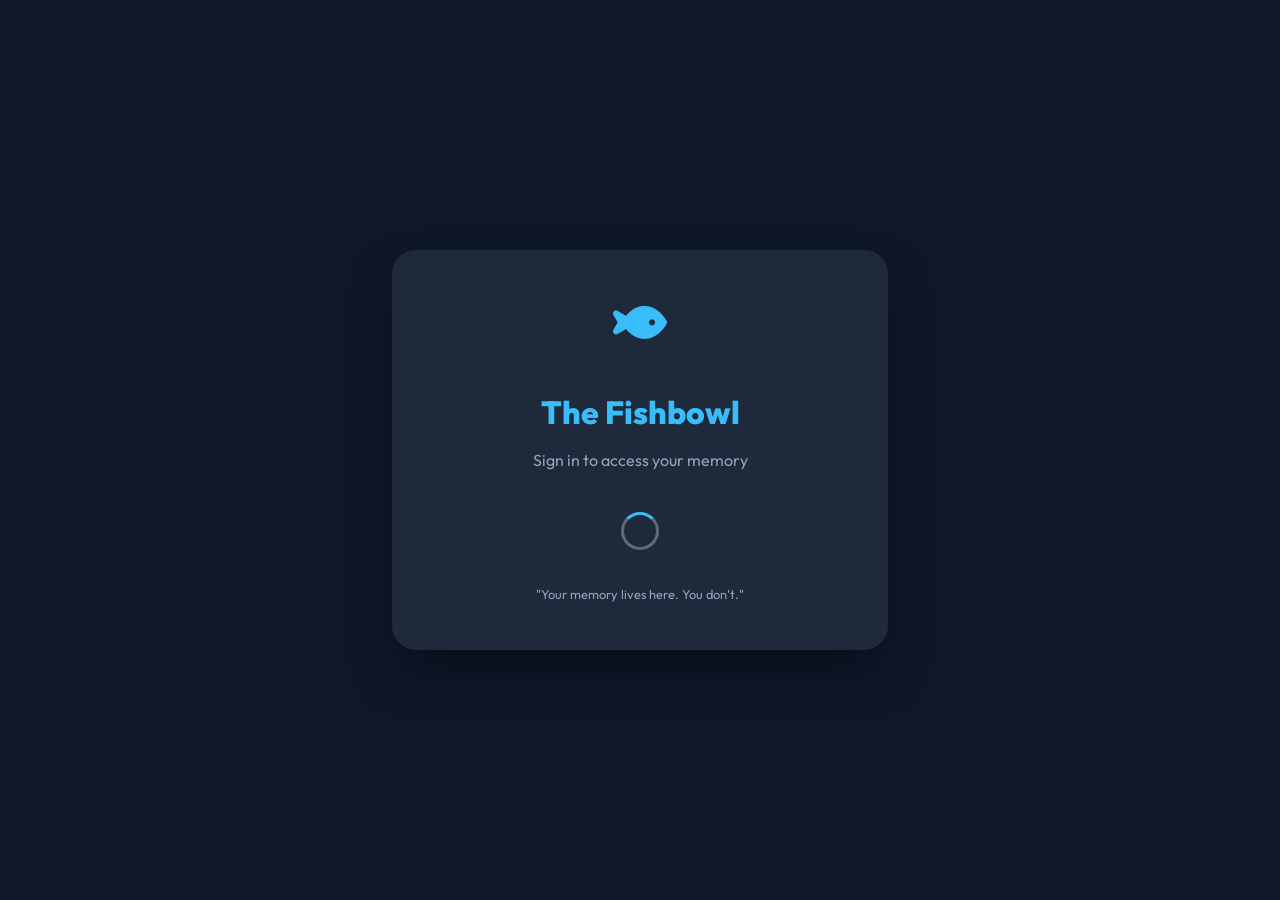
==== src/Fishbowl.Data/Resources/login.html @ 32e71c84 "feat: implement authentication system with Google OAuth and login UI" ====
<!DOCTYPE html>
<html lang="en">
<head>
    <meta charset="UTF-8">
    <meta name="viewport" content="width=device-width, initial-scale=1.0">
    <title>The Fishbowl | Login</title>
    <link href="https://fonts.googleapis.com/css2?family=Outfit:wght@300;400;600;800&display=swap" rel="stylesheet">
    <link rel="stylesheet" href="https://cdnjs.cloudflare.com/ajax/libs/font-awesome/6.4.0/css/all.min.css">
    <style>
        :root {
            --bg: #0f172a;
            --card: #1e293b;
            --text: #f8fafc;
            --muted: #94a3b8;
            --accent: #38bdf8;
            --accent-hover: #0ea5e9;
        }
        body {
            font-family: 'Outfit', sans-serif;
            background-color: var(--bg);
            color: var(--text);
            display: flex;
            justify-content: center;
            align-items: center;
            height: 100vh;
            margin: 0;
        }
        .login-card {
            background: var(--card);
            padding: 3rem;
            border-radius: 1.5rem;
            box-shadow: 0 25px 50px -12px rgba(0, 0, 0, 0.5);
            width: 100%;
            max-width: 400px;
            text-align: center;
        }
        h1 { font-weight: 800; margin-bottom: 0.5rem; color: var(--accent); }
        p { color: var(--muted); margin-bottom: 2.5rem; line-height: 1.5; }
        
        .provider-btn {
            display: flex;
            align-items: center;
            justify-content: center;
            gap: 12px;
            width: 100%;
            padding: 1rem;
            background: rgba(15, 23, 42, 0.5);
            border: 1px solid #334155;
            border-radius: 0.75rem;
            color: white;
            font-weight: 600;
            text-decoration: none;
            cursor: pointer;
            transition: all 0.2s;
            margin-bottom: 1rem;
        }
        .provider-btn:hover {
            border-color: var(--accent);
            background: rgba(56, 189, 248, 0.1);
            transform: translateY(-2px);
        }
        .provider-btn i { font-size: 1.2rem; }

        .loading-spinner {
            display: inline-block;
            width: 2rem;
            height: 2rem;
            border: 3px solid rgba(255,255,255,.3);
            border-radius: 50%;
            border-top-color: var(--accent);
            animation: spin 1s ease-in-out infinite;
        }
        @keyframes spin { to { transform: rotate(360deg); } }
    </style>
</head>
<body>
    <div class="login-card">
        <i class="fa-solid fa-fish fa-3x" style="color: var(--accent); margin-bottom: 1.5rem;"></i>
        <h1>The Fishbowl</h1>
        <p>Sign in to access your memory</p>
        
        <div id="provider-list">
            <div class="loading-spinner"></div>
        </div>
        
        <div style="margin-top: 2rem; font-size: 0.8rem; color: var(--muted);">
            "Your memory lives here. You don't."
        </div>
    </div>

    <script>
        const urlParams = new URLSearchParams(window.location.search);
        const returnUrl = urlParams.get('ReturnUrl') || '/';

        async function loadProviders() {
            const res = await fetch('/api/auth/providers');
            const providers = await res.json();
            const list = document.getElementById('provider-list');
            
            if (providers.length === 0) {
                list.innerHTML = '<p style="color: #ef4444;">No login methods configured.</p>';
                return;
            }

            list.innerHTML = providers.map(p => `
                <a href="/login/challenge/${p.id}?returnUrl=${encodeURIComponent(returnUrl)}" class="provider-btn">
                    <i class="${p.icon}"></i>
                    <span>Login with ${p.name}</span>
                </a>
            `).join('');
        }

        loadProviders();
    </script>
</body>
</html>
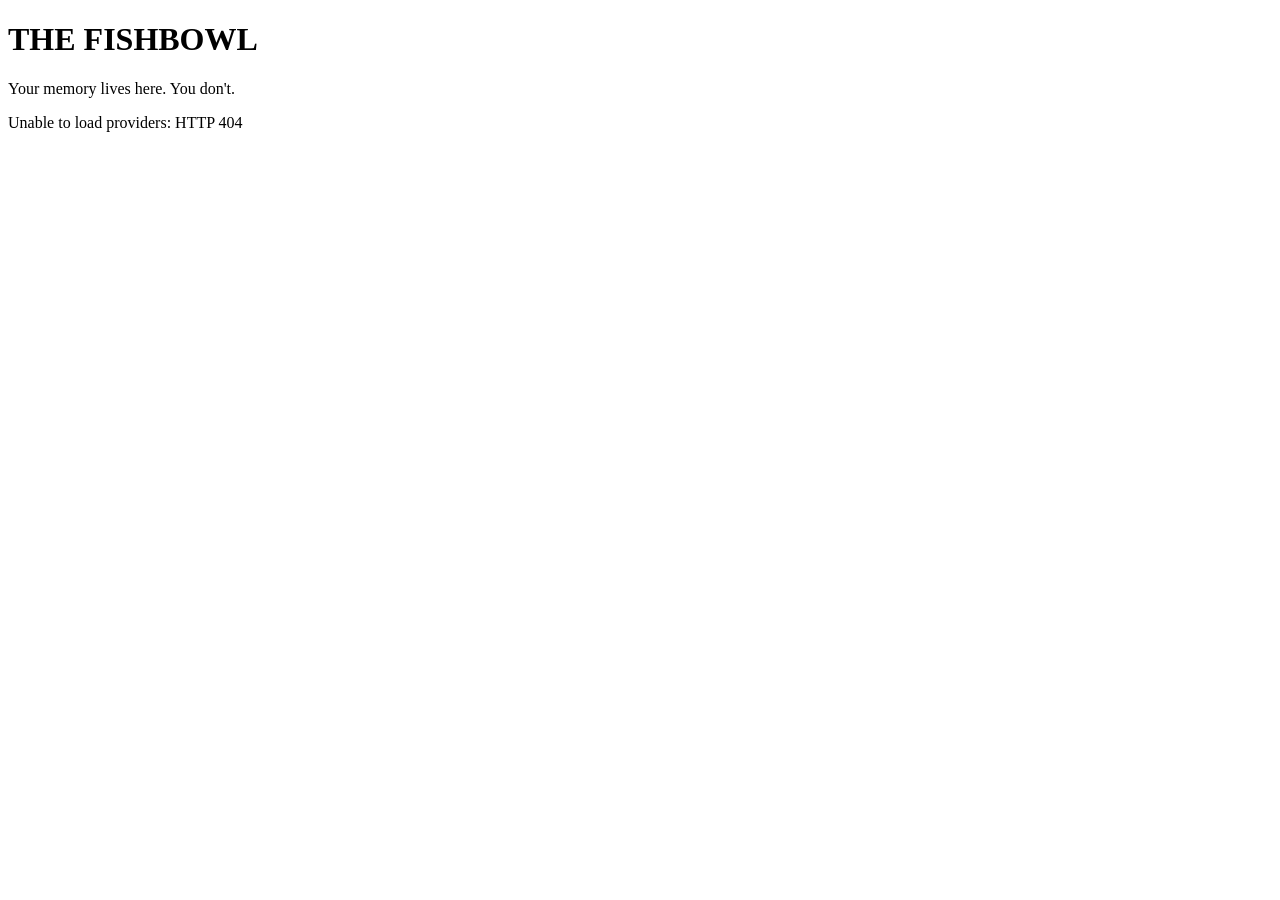
==== commit 0c7428e5: "feat: rebuild login.html with design tokens Centered glass card with logo mark, gradient title, auto" ====
--- a/src/Fishbowl.Data/Resources/login.html
+++ b/src/Fishbowl.Data/Resources/login.html
@@ -3,114 +3,57 @@
 <head>
     <meta charset="UTF-8">
     <meta name="viewport" content="width=device-width, initial-scale=1.0">
-    <title>The Fishbowl | Login</title>
-    <link href="https://fonts.googleapis.com/css2?family=Outfit:wght@300;400;600;800&display=swap" rel="stylesheet">
-    <link rel="stylesheet" href="https://cdnjs.cloudflare.com/ajax/libs/font-awesome/6.4.0/css/all.min.css">
-    <style>
-        :root {
-            --bg: #0f172a;
-            --card: #1e293b;
-            --text: #f8fafc;
-            --muted: #94a3b8;
-            --accent: #38bdf8;
-            --accent-hover: #0ea5e9;
-        }
-        body {
-            font-family: 'Outfit', sans-serif;
-            background-color: var(--bg);
-            color: var(--text);
-            display: flex;
-            justify-content: center;
-            align-items: center;
-            height: 100vh;
-            margin: 0;
-        }
-        .login-card {
-            background: var(--card);
-            padding: 3rem;
-            border-radius: 1.5rem;
-            box-shadow: 0 25px 50px -12px rgba(0, 0, 0, 0.5);
-            width: 100%;
-            max-width: 400px;
-            text-align: center;
-        }
-        h1 { font-weight: 800; margin-bottom: 0.5rem; color: var(--accent); }
-        p { color: var(--muted); margin-bottom: 2.5rem; line-height: 1.5; }
-        
-        .provider-btn {
-            display: flex;
-            align-items: center;
-            justify-content: center;
-            gap: 12px;
-            width: 100%;
-            padding: 1rem;
-            background: rgba(15, 23, 42, 0.5);
-            border: 1px solid #334155;
-            border-radius: 0.75rem;
-            color: white;
-            font-weight: 600;
-            text-decoration: none;
-            cursor: pointer;
-            transition: all 0.2s;
-            margin-bottom: 1rem;
-        }
-        .provider-btn:hover {
-            border-color: var(--accent);
-            background: rgba(56, 189, 248, 0.1);
-            transform: translateY(-2px);
-        }
-        .provider-btn i { font-size: 1.2rem; }
-
-        .loading-spinner {
-            display: inline-block;
-            width: 2rem;
-            height: 2rem;
-            border: 3px solid rgba(255,255,255,.3);
-            border-radius: 50%;
-            border-top-color: var(--accent);
-            animation: spin 1s ease-in-out infinite;
-        }
-        @keyframes spin { to { transform: rotate(360deg); } }
-    </style>
+    <title>Login · The Fishbowl</title>
+    <link rel="preconnect" href="https://fonts.googleapis.com">
+    <link rel="preconnect" href="https://fonts.gstatic.com" crossorigin>
+    <link href="https://fonts.googleapis.com/css2?family=Inter:wght@400;500;600&family=Outfit:wght@600;700;800&display=swap" rel="stylesheet">
+    <link rel="stylesheet" href="/css/app.css">
 </head>
 <body>
-    <div class="login-card">
-        <i class="fa-solid fa-fish fa-3x" style="color: var(--accent); margin-bottom: 1.5rem;"></i>
-        <h1>The Fishbowl</h1>
-        <p>Sign in to access your memory</p>
-        
-        <div id="provider-list">
-            <div class="loading-spinner"></div>
-        </div>
-        
-        <div style="margin-top: 2rem; font-size: 0.8rem; color: var(--muted);">
-            "Your memory lives here. You don't."
+    <div class="orb"></div>
+
+    <div class="auth-shell">
+        <div class="auth-card">
+            <div class="fb-logo-mark">
+                <div class="top"></div>
+                <div class="bottom"></div>
+            </div>
+            <h1>THE FISHBOWL</h1>
+            <p class="tagline">Your memory lives here. You don't.</p>
+
+            <div class="providers" id="providers">
+                <!-- Populated by JS -->
+            </div>
+            <p id="error" class="error" style="display:none;"></p>
         </div>
     </div>
 
     <script>
-        const urlParams = new URLSearchParams(window.location.search);
-        const returnUrl = urlParams.get('ReturnUrl') || '/';
+    (async function () {
+        const providersEl = document.getElementById("providers");
+        const errorEl = document.getElementById("error");
 
-        async function loadProviders() {
-            const res = await fetch('/api/auth/providers');
+        try {
+            const res = await fetch("/api/auth/providers");
+            if (!res.ok) throw new Error(`HTTP ${res.status}`);
             const providers = await res.json();
-            const list = document.getElementById('provider-list');
-            
-            if (providers.length === 0) {
-                list.innerHTML = '<p style="color: #ef4444;">No login methods configured.</p>';
+
+            if (!providers || providers.length === 0) {
+                // Unconfigured — go to setup
+                window.location.href = "/setup";
                 return;
             }
 
-            list.innerHTML = providers.map(p => `
-                <a href="/login/challenge/${p.id}?returnUrl=${encodeURIComponent(returnUrl)}" class="provider-btn">
-                    <i class="${p.icon}"></i>
-                    <span>Login with ${p.name}</span>
+            providersEl.innerHTML = providers.map(p => `
+                <a class="provider-btn" href="/login/challenge/${p.id}">
+                    <span>Continue with ${p.name}</span>
                 </a>
-            `).join('');
+            `).join("");
+        } catch (err) {
+            errorEl.textContent = "Unable to load providers: " + err.message;
+            errorEl.style.display = "block";
         }
-
-        loadProviders();
+    })();
     </script>
 </body>
 </html>
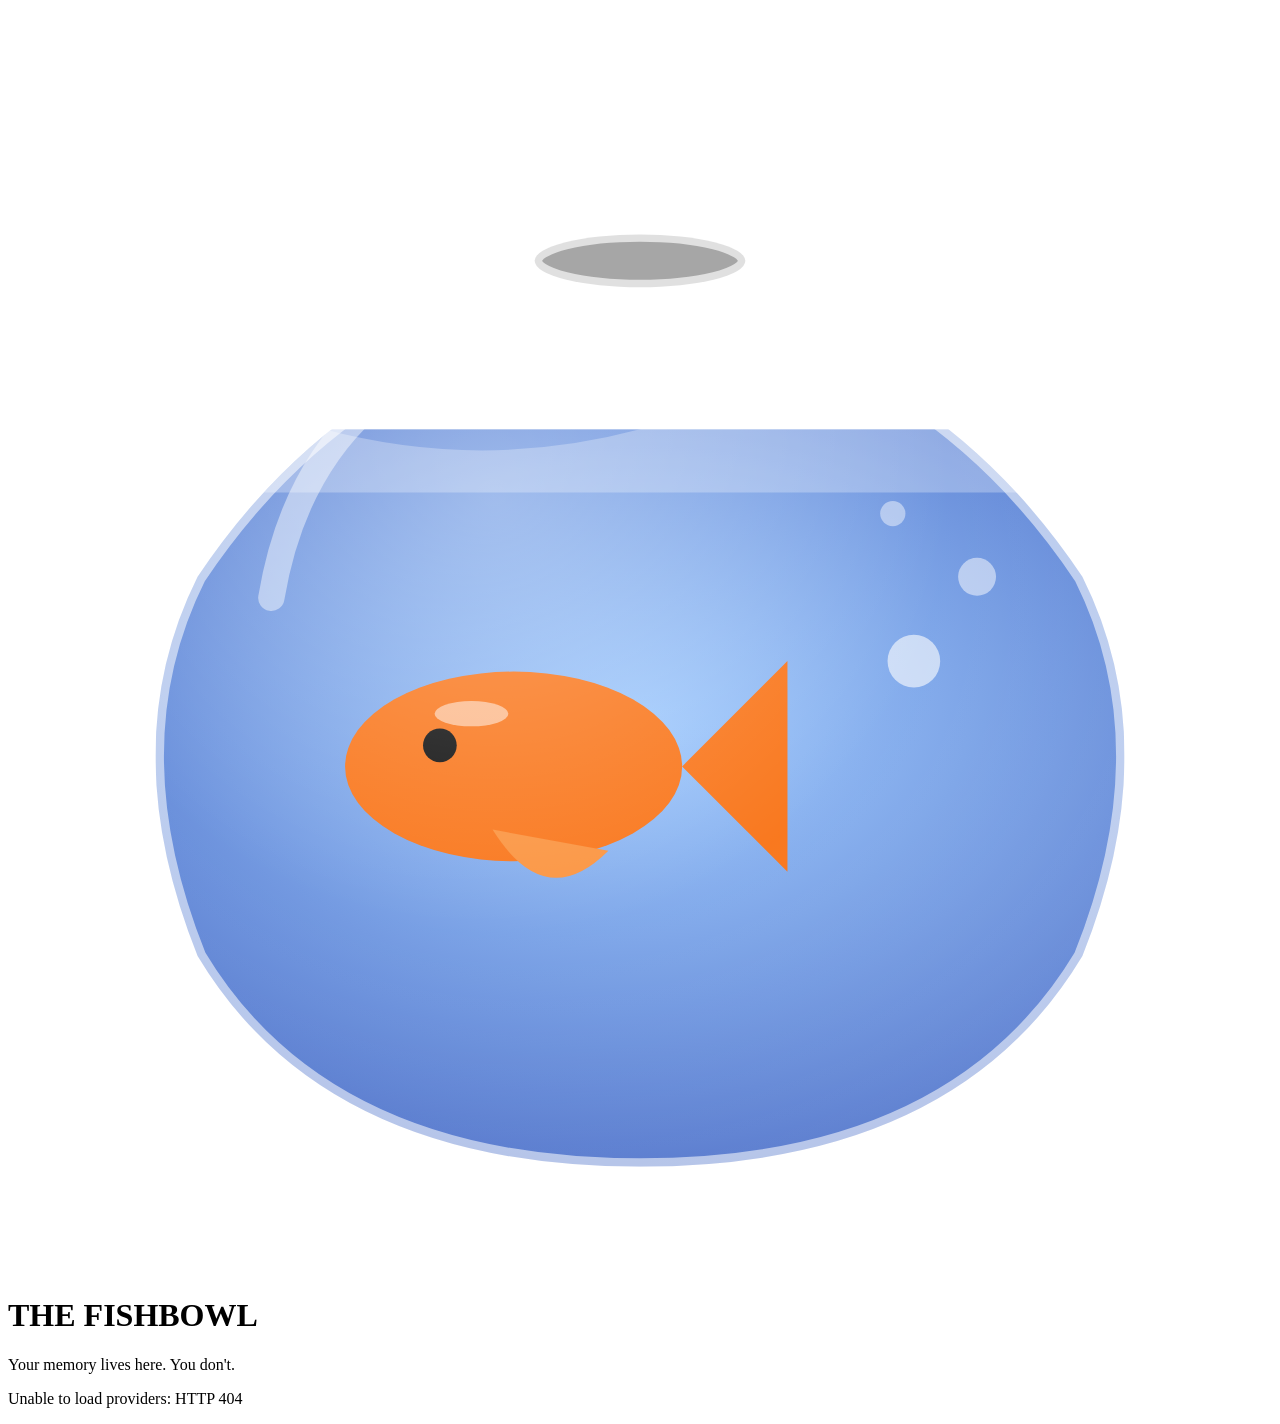
==== commit c7686b3b: "feat(login): replace pill logo with hand-drawn fishbowl illustration The login screen has the room f" ====
--- a/src/Fishbowl.Data/Resources/login.html
+++ b/src/Fishbowl.Data/Resources/login.html
@@ -14,10 +14,59 @@
 
     <div class="auth-shell">
         <div class="auth-card">
-            <div class="fb-logo-mark">
-                <div class="top"></div>
-                <div class="bottom"></div>
-            </div>
+            <svg class="fb-fishbowl" viewBox="0 0 120 120" xmlns="http://www.w3.org/2000/svg" aria-hidden="true">
+                <defs>
+                    <radialGradient id="fb-water" cx="50%" cy="35%" r="70%">
+                        <stop offset="0%" stop-color="#60a5fa" stop-opacity="0.62"/>
+                        <stop offset="100%" stop-color="#1e40af" stop-opacity="0.92"/>
+                    </radialGradient>
+                    <radialGradient id="fb-glass" cx="35%" cy="28%" r="85%">
+                        <stop offset="0%"   stop-color="rgba(255,255,255,0.32)"/>
+                        <stop offset="55%"  stop-color="rgba(255,255,255,0.04)"/>
+                        <stop offset="100%" stop-color="rgba(255,255,255,0.10)"/>
+                    </radialGradient>
+                    <!-- Bowl interior: rounded body with narrow opening on top -->
+                    <clipPath id="fb-bowl-inside">
+                        <path d="M50 26 Q50 22 60 22 Q70 22 70 26 L70 30
+                                 Q90 36 102 54 Q110 70 102 90 Q90 110 60 110
+                                 Q30 110 18 90 Q10 70 18 54 Q30 36 50 30 Z"/>
+                    </clipPath>
+                </defs>
+
+                <!-- Inside the bowl: water + wave + goldfish + bubbles -->
+                <g clip-path="url(#fb-bowl-inside)">
+                    <rect x="0" y="40" width="120" height="80" fill="url(#fb-water)"/>
+                    <path d="M0 40 Q15 36 30 40 T60 40 T90 40 T120 40 V46 H0 Z"
+                          fill="rgba(255,255,255,0.28)"/>
+                    <g transform="translate(48 72)">
+                        <ellipse cx="0" cy="0" rx="16" ry="9" fill="#f97316"/>
+                        <path d="M16 0 L26 -10 L26 10 Z" fill="#f97316"/>
+                        <path d="M-2 6 Q3 14 9 8 Z" fill="#fb923c"/>
+                        <circle cx="-7" cy="-2" r="1.6" fill="#0a0a0a"/>
+                        <ellipse cx="-4" cy="-5" rx="3.5" ry="1.2" fill="rgba(255,255,255,0.5)"/>
+                    </g>
+                    <circle cx="86" cy="62" r="2.5" fill="rgba(255,255,255,0.6)"/>
+                    <circle cx="92" cy="54" r="1.8" fill="rgba(255,255,255,0.5)"/>
+                    <circle cx="84" cy="48" r="1.2" fill="rgba(255,255,255,0.45)"/>
+                </g>
+
+                <!-- Glass body -->
+                <path d="M50 26 Q50 22 60 22 Q70 22 70 26 L70 30
+                         Q90 36 102 54 Q110 70 102 90 Q90 110 60 110
+                         Q30 110 18 90 Q10 70 18 54 Q30 36 50 30 Z"
+                      fill="url(#fb-glass)" stroke="rgba(255,255,255,0.55)"
+                      stroke-width="1.6" stroke-linejoin="round"/>
+
+                <!-- Rim ellipse (opening) -->
+                <ellipse cx="60" cy="24" rx="10" ry="2.5"
+                         fill="rgba(0,0,0,0.35)"
+                         stroke="rgba(255,255,255,0.65)" stroke-width="1.4"/>
+
+                <!-- Glass highlight on the upper-left curve -->
+                <path d="M25 56 Q28 38 44 32"
+                      fill="none" stroke="rgba(255,255,255,0.45)"
+                      stroke-width="2.5" stroke-linecap="round"/>
+            </svg>
             <h1>THE FISHBOWL</h1>
             <p class="tagline">Your memory lives here. You don't.</p>
 
